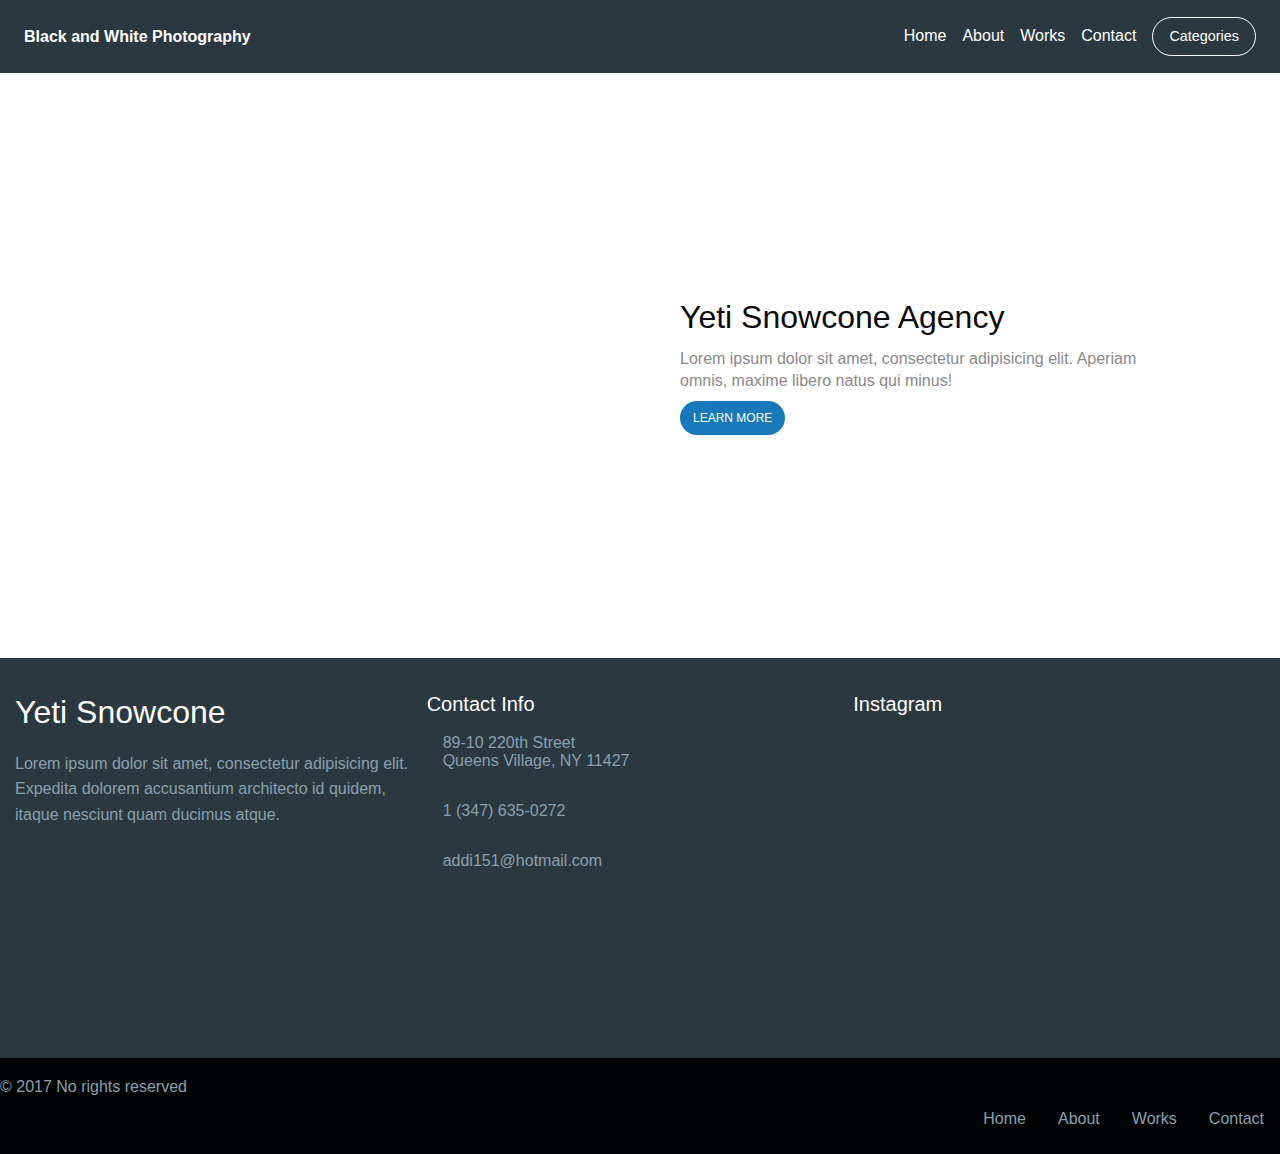
==== website/about/index.html @ 405fc446 "1.013" ====
<!doctype html>
<html ng-app class="no-js" lang="en" dir="ltr">
  <head>
    <meta charset="utf-8">
    <meta http-equiv="x-ua-compatible" content="ie=edge">
    <meta name="viewport" content="width=device-width, initial-scale=1.0">
    <title>B&W Photography</title>
    <script src="../js/vendor/angular.js"></script>
    <link rel="stylesheet" href="../css/foundation.css">
    <link rel="stylesheet" href="../css/app.css">
    <link rel="stylesheet" href="../css/nav.css">
    <link rel="stylesheet" href="css/header.css">
    <link rel="stylesheet" href="css/content.css">
    <link rel="stylesheet" href="../css/footer.css">
  </head>
  <body>
  <!-- *Begin Nav -->
  <nav class="top-bar topbar-responsive">
    <div class="top-bar-title">
      <span data-responsive-toggle="topbar-responsive" data-hide-for="medium">
        <button class="menu-icon" type="button" data-toggle></button>
      </span>
      <a class="topbar-responsive-logo" href="#"><strong>Black and White Photography</strong></a>
    </div>
    <div id="topbar-responsive" class="topbar-responsive-links">
      <div class="top-bar-right">
        <ul class="menu simple vertical medium-horizontal">
          <li><a href="../index.html">Home</a></li>
          <li><a href="#">About</a></li>
          <li><a href="../works/index.html">Works</a></li>
          <li><a href="../contact/index.html">Contact</a></li>
          <li>
            <button type="button" class="button hollow topbar-responsive-button">Categories</button>
          </li>
        </ul>
      </div>
    </div>
  </nav>
  <!-- *End Nav -->

  <!-- *Begin Header -->
  <div class="marketing-site-hero">
    <div class="marketing-site-hero-content">
      <h1>Yeti Snowcone Agency</h1>
      <p class="subheader">Lorem ipsum dolor sit amet, consectetur adipisicing elit. Aperiam omnis, maxime libero natus qui minus!</p>
      <a href="#" class="round button">learn more</a>
    </div>
  </div>


  <!-- *End Header -->

  <!-- *Begin Content -->
  
  <!-- *End Content -->

  <!-- *Begin Footer -->
  <footer class="marketing-site-footer">
    <div class="grid-x grid-padding-x">
      <div class="medium-4 cell">
        <h4 class="marketing-site-footer-name">Yeti Snowcone</h4>
        <p>Lorem ipsum dolor sit amet, consectetur adipisicing elit. Expedita dolorem accusantium architecto id quidem, itaque nesciunt quam ducimus atque.</p>
        <ul class="menu marketing-site-footer-menu-social simple">
          <li><a href="#"><i class="fa fa-youtube-square" aria-hidden="true"></i></a></li>
           <li><a href="#"><i class="fa fa-facebook-square" aria-hidden="true"></i></a></li>
           <li><a href="#"><i class="fa fa-twitter-square" aria-hidden="true"></i></a></li>
        </ul>
      </div>
      <div class="medium-4 columns">
         <h4 class="marketing-site-footer-title">Contact Info</h4>
        <div class="marketing-site-footer-block">
          <i class="fa fa-map-marker" aria-hidden="true"></i>
          <p>89-10 220th Street<br>Queens Village, NY 11427</p>
        </div>
        <div class="marketing-site-footer-block">
          <i class="fa fa-phone" aria-hidden="true"></i>
          <p>1 (347) 635-0272</p>
        </div>
        <div class="marketing-site-footer-block">
          <i class="fa fa-envelope-o" aria-hidden="true"></i>
          <p>addi151@hotmail.com</p>
        </div>
      </div>
      <div class="medium-4 columns">
        <h4 class="marketing-site-footer-title">Instagram</h4>
        <div class="row small-up-3">
          <div class="column column-block">
            <img src="https://placehold.it/75" alt="" />
          </div>
          <div class="column column-block">
            <img src="https://placehold.it/75" alt="" />
          </div>
          <div class="column column-block">
            <img src="https://placehold.it/75" alt="" />
          </div>
          <div class="column column-block">
            <img src="https://placehold.it/75" alt="" />
          </div>
          <div class="column column-block">
            <img src="https://placehold.it/75" alt="" />
          </div>
          <div class="column column-block">
            <img src="https://placehold.it/75" alt="" />
          </div>
        </div>
      </div>
    </div>
    <div class="marketing-site-footer-bottom">
      <div class="row large-unstack align-middle">
        <div class="column">
          <p>&copy; 2017 No rights reserved</p>
        </div>
        <div class="column">
          <ul class="menu marketing-site-footer-bottom-links">
            <li><a href="../index.html">Home</a></li>
            <li><a href="#">About</a></li>
            <li><a href="../works/index.html">Works</a></li>
            <li><a href="../contact/index.html">Contact</a></li>
          </ul>
        </div>
      </div>
    </div>
  </footer>
  <!-- *End Footer -->

    <script src="../js/vendor/jquery.js"></script>
    <script src="../js/vendor/what-input.js"></script>
    <script src="../js/vendor/foundation.js"></script>
    <script src="../js/app.js"></script>
  </body>
</html>
---- website/css/nav.css ----
.topbar-responsive {
  background: #2c3840;
  padding: 1rem 1.5rem;
}

.topbar-responsive .topbar-responsive-logo {
  color: #fefefe;
  vertical-align: middle;
}

.topbar-responsive .menu {
  background: #2c3840;
}

.topbar-responsive .menu li:last-of-type {
  margin-right: 0;
}

.topbar-responsive .menu a {
  color: #fefefe;
  transition: color 0.15s ease-in;
}

.topbar-responsive .menu a:hover {
  color: #c6d1d8;
}

@media screen and (max-width: 39.9375em) {
  .topbar-responsive .menu a {
    padding: 0.875rem 0;
  }
}

.topbar-responsive .menu .topbar-responsive-button {
  color: #fefefe;
  border-color: #fefefe;
  border-radius: 5000px;
  transition: color 0.15s ease-in, border-color 0.15s ease-in;
}

.topbar-responsive .menu .topbar-responsive-button:hover {
  color: #c6d1d8;
  border-color: #c6d1d8;
}

@media screen and (max-width: 39.9375em) {
  .topbar-responsive .menu .topbar-responsive-button {
    width: 100%;
    margin: 0.875rem 0;
  }
}

@media screen and (max-width: 39.9375em) {
  .topbar-responsive {
    padding: 0.75rem;
  }
  .topbar-responsive .top-bar-title {
    position: relative;
    width: 100%;
  }
  .topbar-responsive .top-bar-title span {
    position: absolute;
    right: 0;
    border: 1px solid #fefefe;
    border-radius: 5px;
    padding: 0.25rem 0.45rem;
    top: 50%;
    -webkit-transform: translateY(-50%);
        -ms-transform: translateY(-50%);
            transform: translateY(-50%);
  }
  .topbar-responsive .top-bar-title span .menu-icon {
    margin-bottom: 4px;
  }
}

@-webkit-keyframes fadeIn {
  from {
    opacity: 0;
  }
  to {
    opacity: 1;
  }
}

@keyframes fadeIn {
  from {
    opacity: 0;
  }
  to {
    opacity: 1;
  }
}

@-webkit-keyframes slideDown {
  0% {
    -webkit-transform: translateY(-100%);
            transform: translateY(-100%);
  }
  100% {
    -webkit-transform: translateY(0%);
            transform: translateY(0%);
  }
}

@keyframes slideDown {
  0% {
    -webkit-transform: translateY(-100%);
            transform: translateY(-100%);
  }
  100% {
    -webkit-transform: translateY(0%);
            transform: translateY(0%);
  }
}

@media screen and (max-width: 39.9375em) {
  .topbar-responsive-links {
    -webkit-animation-fill-mode: both;
            animation-fill-mode: both;
    -webkit-animation-duration: 0.5s;
            animation-duration: 0.5s;
    width: 100%;
    -webkit-animation: fadeIn 1s ease-in;
            animation: fadeIn 1s ease-in;
  }
}
---- website/about/css/header.css ----
.marketing-site-hero {
  background: url("https://images.pexels.com/photos/8264/pexels-photo.jpg?h=350&auto=compress&cs=tinysrgb") top right no-repeat;
  height: 65vh;
  background-size: cover;
  display: -webkit-flex;
  display: -ms-flexbox;
  display: flex;
  -webkit-align-items: center;
      -ms-flex-align: center;
          align-items: center;
}

@media screen and (min-width: 40em) {
  .marketing-site-hero {
    background-position: center center;
  }
}

.marketing-site-hero-content {
  max-width: 75rem;
  margin: 0 auto;
  padding-left: 5%;
  padding-right: 5%;
}

.marketing-site-hero-content h1 {
  font-size: 32px;
}

.marketing-site-hero-content .button.round {
  border-radius: 5000px;
  text-transform: uppercase;
  font-size: 12px;
  margin-bottom: 0;
}

@media screen and (min-width: 40em) {
  .marketing-site-hero-content {
    padding-left: 50%;
  }
}
---- website/css/footer.css ----
.marketing-site-footer {
  background: #2c3840;
  color: #8aa0ae;
  padding: 2rem 0 0;
}

.marketing-site-footer .marketing-site-footer-menu-social a {
  color: #fefefe;
}

.marketing-site-footer .column-block {
  margin-bottom: 30px;
}

.marketing-site-footer > .row {
  margin-bottom: 1rem;
}

@media screen and (max-width: 39.9375em) {
  .marketing-site-footer .columns {
    margin-bottom: 2rem;
  }
}

.marketing-site-footer-name {
  color: #fefefe;
  margin-bottom: 1rem;
  font-size: 2rem;
}

.marketing-site-footer-title {
  color: #fefefe;
  margin-bottom: 1rem;
  font-size: 1.25rem;
}

.marketing-site-footer-block {
  display: -webkit-flex;
  display: -ms-flexbox;
  display: flex;
  margin-bottom: 1rem;
}

.marketing-site-footer-block .fa {
  font-size: 2rem;
  color: #020304;
}

.marketing-site-footer-block p {
  margin-left: 1rem;
  line-height: 1.125rem;
}

.marketing-site-footer-bottom {
  background: #020304;
  padding: 1rem 0;
}

.marketing-site-footer-bottom p,
.marketing-site-footer-bottom .menu {
  margin-bottom: 0;
}

.marketing-site-footer-bottom .marketing-site-footer-bottom-links {
  -webkit-justify-content: flex-end;
      -ms-flex-pack: end;
          justify-content: flex-end;
}

.marketing-site-footer-bottom .marketing-site-footer-bottom-links a {
  color: #8aa0ae;
}

@media screen and (max-width: 63.9375em) {
  .marketing-site-footer-bottom .marketing-site-footer-bottom-links {
    -webkit-justify-content: center;
        -ms-flex-pack: center;
            justify-content: center;
  }
}

@media screen and (max-width: 63.9375em) {
  .marketing-site-footer-bottom {
    text-align: center;
  }
}
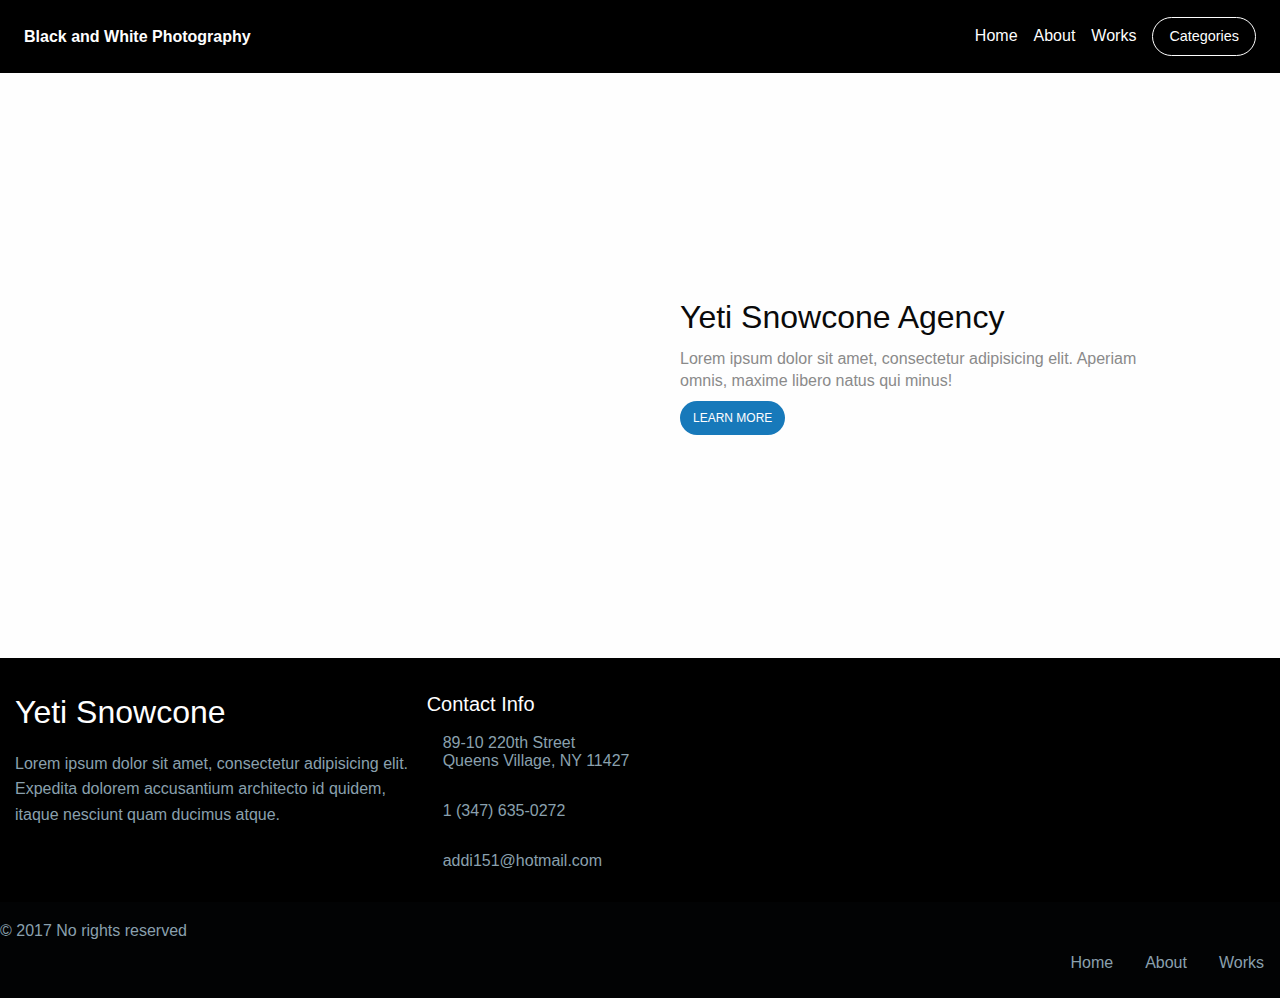
==== commit b24f79da: "1.2" ====
--- a/website/about/index.html
+++ b/website/about/index.html
@@ -28,7 +28,6 @@
           <li><a href="../index.html">Home</a></li>
           <li><a href="#">About</a></li>
           <li><a href="../works/index.html">Works</a></li>
-          <li><a href="../contact/index.html">Contact</a></li>
           <li>
             <button type="button" class="button hollow topbar-responsive-button">Categories</button>
           </li>
@@ -51,7 +50,7 @@
   <!-- *End Header -->
 
   <!-- *Begin Content -->
-  
+
   <!-- *End Content -->
 
   <!-- *Begin Footer -->
@@ -80,28 +79,7 @@
           <i class="fa fa-envelope-o" aria-hidden="true"></i>
           <p>addi151@hotmail.com</p>
         </div>
-      </div>
-      <div class="medium-4 columns">
-        <h4 class="marketing-site-footer-title">Instagram</h4>
-        <div class="row small-up-3">
-          <div class="column column-block">
-            <img src="https://placehold.it/75" alt="" />
-          </div>
-          <div class="column column-block">
-            <img src="https://placehold.it/75" alt="" />
-          </div>
-          <div class="column column-block">
-            <img src="https://placehold.it/75" alt="" />
-          </div>
-          <div class="column column-block">
-            <img src="https://placehold.it/75" alt="" />
-          </div>
-          <div class="column column-block">
-            <img src="https://placehold.it/75" alt="" />
-          </div>
-          <div class="column column-block">
-            <img src="https://placehold.it/75" alt="" />
-          </div>
+      
         </div>
       </div>
     </div>
@@ -115,7 +93,6 @@
             <li><a href="../index.html">Home</a></li>
             <li><a href="#">About</a></li>
             <li><a href="../works/index.html">Works</a></li>
-            <li><a href="../contact/index.html">Contact</a></li>
           </ul>
         </div>
       </div>
--- a/website/css/nav.css
+++ b/website/css/nav.css
@@ -1,6 +1,6 @@
 
 .topbar-responsive {
-  background: #2c3840;
+  background: #000000;
   padding: 1rem 1.5rem;
 }
 
@@ -10,7 +10,7 @@
 }
 
 .topbar-responsive .menu {
-  background: #2c3840;
+  background: #000000;
 }
 
 .topbar-responsive .menu li:last-of-type {
@@ -23,7 +23,7 @@
 }
 
 .topbar-responsive .menu a:hover {
-  color: #c6d1d8;
+  color: #000000;
 }
 
 @media screen and (max-width: 39.9375em) {
--- a/website/css/footer.css
+++ b/website/css/footer.css
@@ -1,6 +1,6 @@
 
 .marketing-site-footer {
-  background: #2c3840;
+  background: #000000;
   color: #8aa0ae;
   padding: 2rem 0 0;
 }
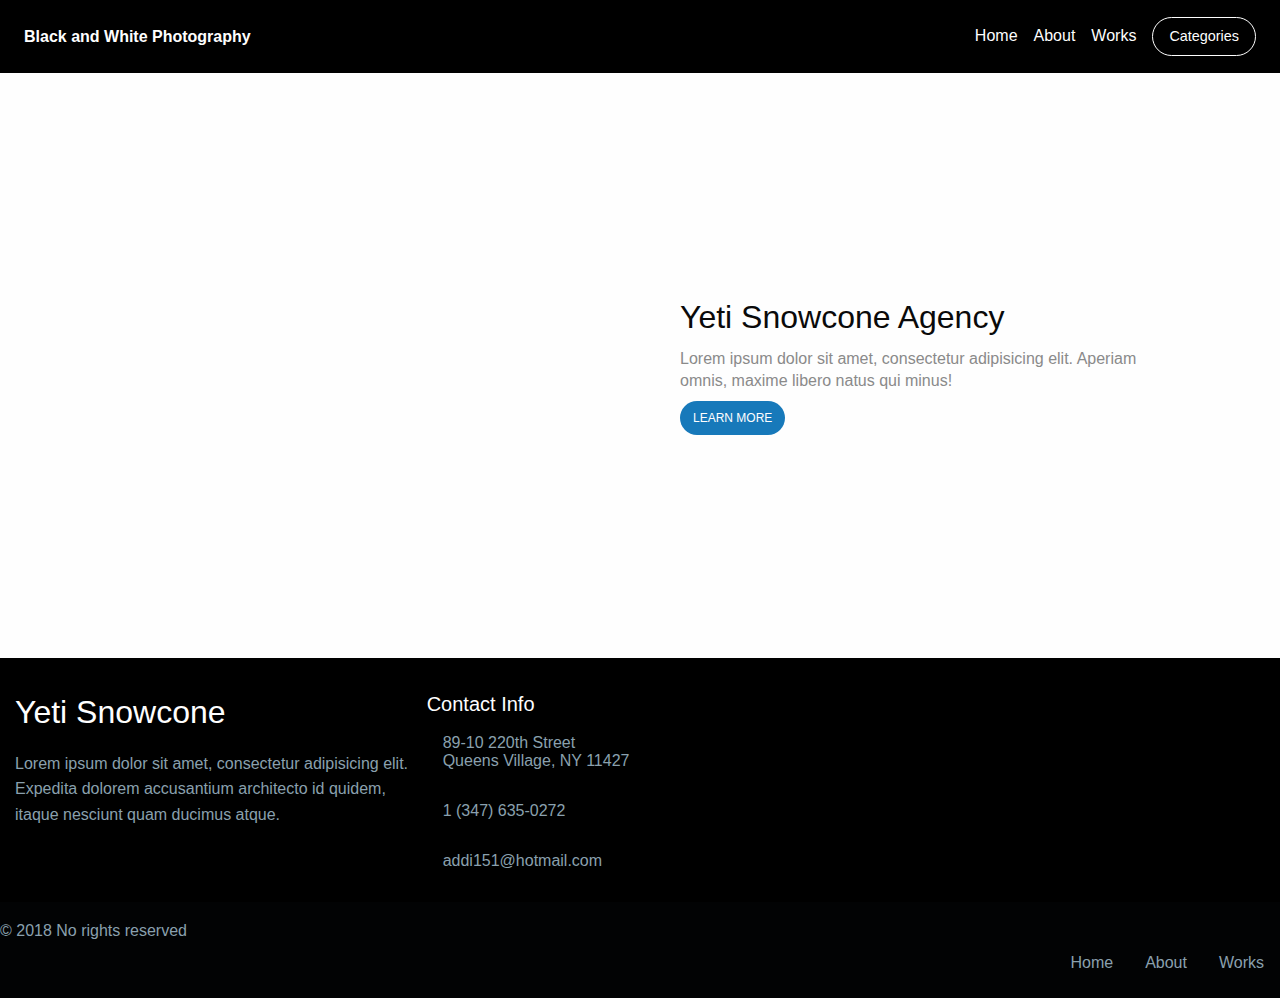
==== commit c9d04141: "1.21" ====
--- a/website/about/index.html
+++ b/website/about/index.html
@@ -79,14 +79,14 @@
           <i class="fa fa-envelope-o" aria-hidden="true"></i>
           <p>addi151@hotmail.com</p>
         </div>
-      
+
         </div>
       </div>
     </div>
     <div class="marketing-site-footer-bottom">
       <div class="row large-unstack align-middle">
         <div class="column">
-          <p>&copy; 2017 No rights reserved</p>
+          <p>&copy; 2018 No rights reserved</p>
         </div>
         <div class="column">
           <ul class="menu marketing-site-footer-bottom-links">
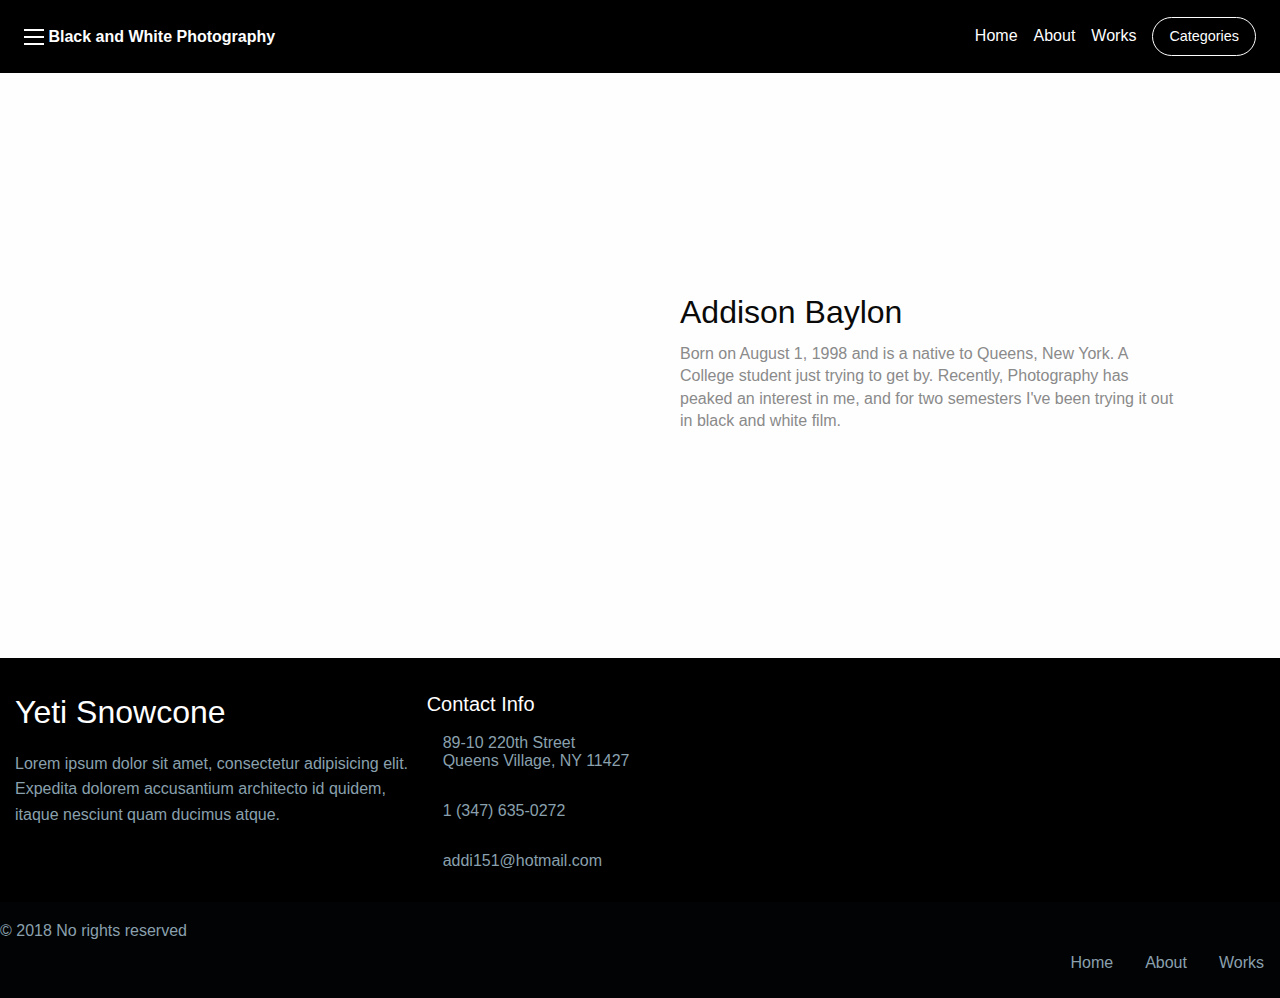
==== commit 9dc50f5d: "1.22" ====
--- a/website/about/index.html
+++ b/website/about/index.html
@@ -40,9 +40,8 @@
   <!-- *Begin Header -->
   <div class="marketing-site-hero">
     <div class="marketing-site-hero-content">
-      <h1>Yeti Snowcone Agency</h1>
-      <p class="subheader">Lorem ipsum dolor sit amet, consectetur adipisicing elit. Aperiam omnis, maxime libero natus qui minus!</p>
-      <a href="#" class="round button">learn more</a>
+      <h1>Addison Baylon</h1>
+      <p class="subheader">Born on August 1, 1998 and is a native to Queens, New York. A College student just trying to get by. Recently, Photography has peaked an interest in me, and for two semesters I've been trying it out in black and white film. </p>
     </div>
   </div>
 
@@ -100,7 +99,7 @@
   </footer>
   <!-- *End Footer -->
 
-    <script src="../js/vendor/jquery.js"></script>
+    <script src="../js/vendor/angular.js"></script>
     <script src="../js/vendor/what-input.js"></script>
     <script src="../js/vendor/foundation.js"></script>
     <script src="../js/app.js"></script>
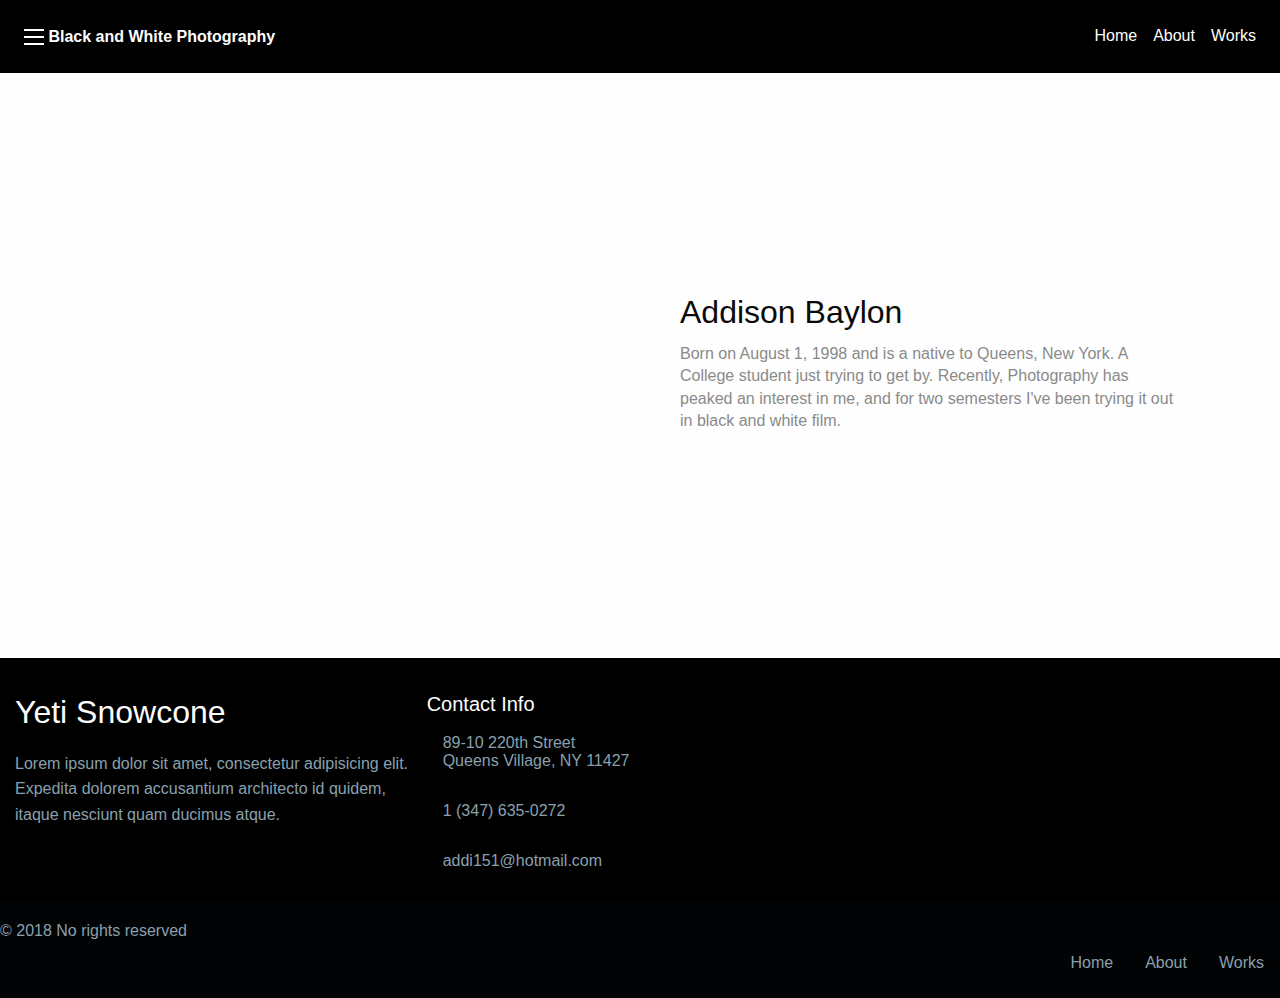
==== commit 4914783d: "1.3" ====
--- a/website/about/index.html
+++ b/website/about/index.html
@@ -28,9 +28,6 @@
           <li><a href="../index.html">Home</a></li>
           <li><a href="#">About</a></li>
           <li><a href="../works/index.html">Works</a></li>
-          <li>
-            <button type="button" class="button hollow topbar-responsive-button">Categories</button>
-          </li>
         </ul>
       </div>
     </div>
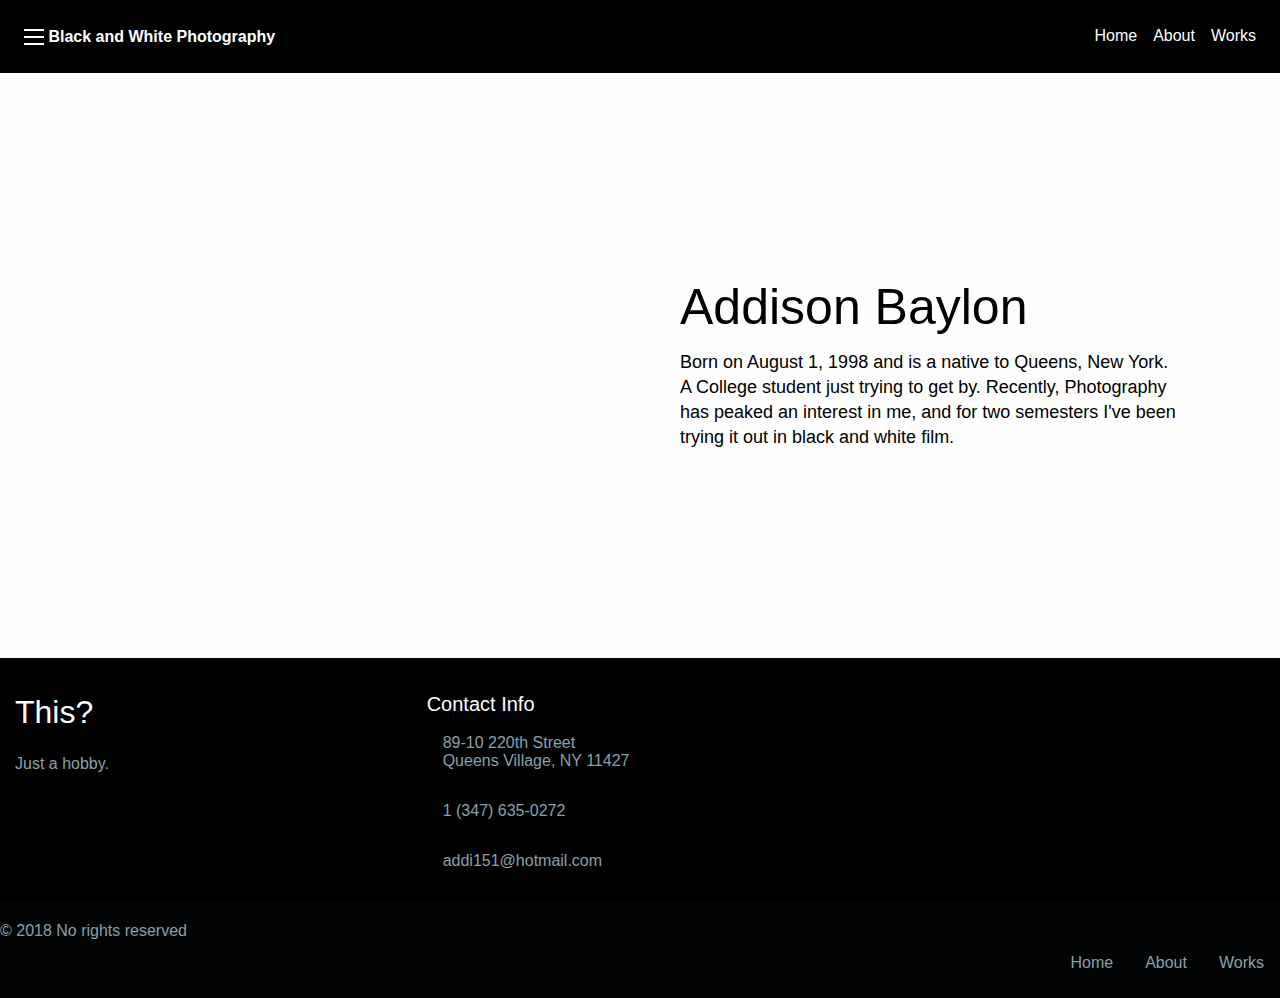
==== commit ccd1e781: "2.0" ====
--- a/website/about/index.html
+++ b/website/about/index.html
@@ -4,7 +4,7 @@
     <meta charset="utf-8">
     <meta http-equiv="x-ua-compatible" content="ie=edge">
     <meta name="viewport" content="width=device-width, initial-scale=1.0">
-    <title>B&W Photography</title>
+    <title>Black and White Photography</title>
     <script src="../js/vendor/angular.js"></script>
     <link rel="stylesheet" href="../css/foundation.css">
     <link rel="stylesheet" href="../css/app.css">
@@ -35,6 +35,7 @@
   <!-- *End Nav -->
 
   <!-- *Begin Header -->
+
   <div class="marketing-site-hero">
     <div class="marketing-site-hero-content">
       <h1>Addison Baylon</h1>
@@ -53,8 +54,8 @@
   <footer class="marketing-site-footer">
     <div class="grid-x grid-padding-x">
       <div class="medium-4 cell">
-        <h4 class="marketing-site-footer-name">Yeti Snowcone</h4>
-        <p>Lorem ipsum dolor sit amet, consectetur adipisicing elit. Expedita dolorem accusantium architecto id quidem, itaque nesciunt quam ducimus atque.</p>
+        <h4 class="marketing-site-footer-name">This?</h4>
+        <p>Just a hobby.</p>
         <ul class="menu marketing-site-footer-menu-social simple">
           <li><a href="#"><i class="fa fa-youtube-square" aria-hidden="true"></i></a></li>
            <li><a href="#"><i class="fa fa-facebook-square" aria-hidden="true"></i></a></li>
--- a/website/about/css/header.css
+++ b/website/about/css/header.css
@@ -1,6 +1,6 @@
 
 .marketing-site-hero {
-  background: url("https://images.pexels.com/photos/8264/pexels-photo.jpg?h=350&auto=compress&cs=tinysrgb") top right no-repeat;
+  background: url( https://drive.google.com/uc?export=view&id=1nCXGwvqFVJs19K1-yFVyPdJxr_BidXPd ) top right no-repeat;
   height: 65vh;
   background-size: cover;
   display: -webkit-flex;
@@ -22,16 +22,22 @@
   margin: 0 auto;
   padding-left: 5%;
   padding-right: 5%;
+  color: #000000;
 }
 
 .marketing-site-hero-content h1 {
-  font-size: 32px;
+  font-size: 50px;
+}
+  .marketing-site-hero-content p {
+    font-size: 18px;
+    color: #000000
+
 }
 
 .marketing-site-hero-content .button.round {
   border-radius: 5000px;
   text-transform: uppercase;
-  font-size: 12px;
+  font-size: 20px;
   margin-bottom: 0;
 }
 
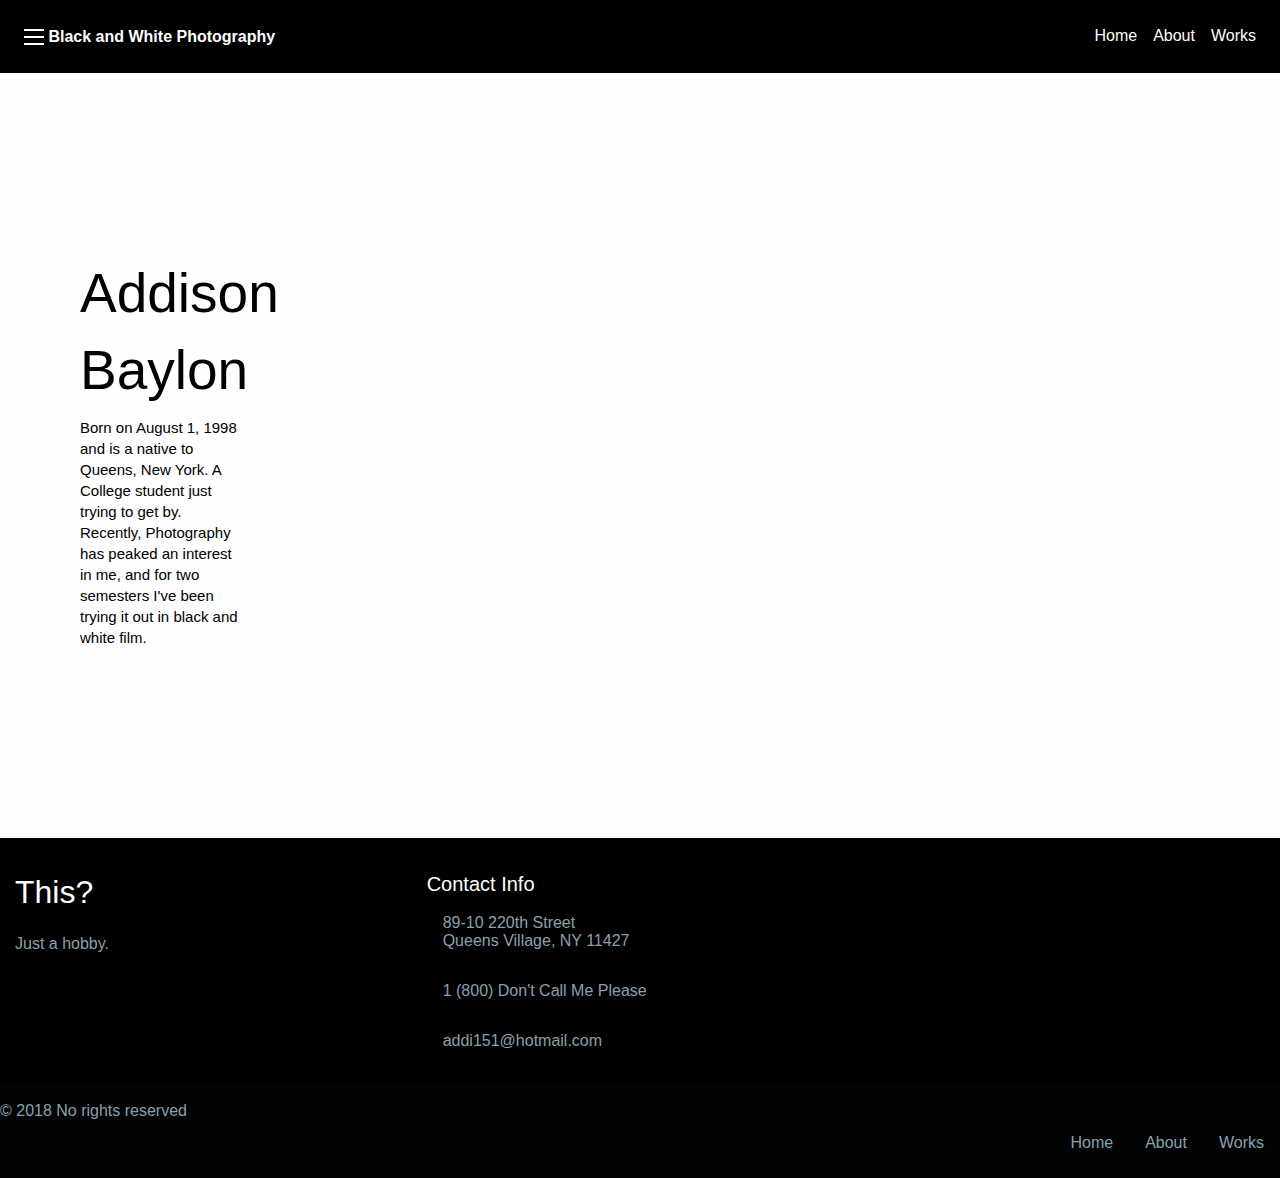
==== commit eec38f2a: "3.1" ====
--- a/website/about/index.html
+++ b/website/about/index.html
@@ -70,7 +70,7 @@
         </div>
         <div class="marketing-site-footer-block">
           <i class="fa fa-phone" aria-hidden="true"></i>
-          <p>1 (347) 635-0272</p>
+          <p>1 (800) Don't Call Me Please</p>
         </div>
         <div class="marketing-site-footer-block">
           <i class="fa fa-envelope-o" aria-hidden="true"></i>
--- a/website/about/css/header.css
+++ b/website/about/css/header.css
@@ -1,7 +1,7 @@
 
 .marketing-site-hero {
   background: url( https://drive.google.com/uc?export=view&id=1nCXGwvqFVJs19K1-yFVyPdJxr_BidXPd ) top right no-repeat;
-  height: 65vh;
+  height: 85vh;
   background-size: cover;
   display: -webkit-flex;
   display: -ms-flexbox;
@@ -18,18 +18,18 @@
 }
 
 .marketing-site-hero-content {
-  max-width: 75rem;
+  max-width: 70rem;
   margin: 0 auto;
-  padding-left: 5%;
-  padding-right: 5%;
+  padding-left: 20%;
+  padding-right: 15%;
   color: #000000;
 }
 
 .marketing-site-hero-content h1 {
-  font-size: 50px;
+  font-size: 55px;
 }
   .marketing-site-hero-content p {
-    font-size: 18px;
+    font-size: 15px;
     color: #000000
 
 }
@@ -43,6 +43,7 @@
 
 @media screen and (min-width: 40em) {
   .marketing-site-hero-content {
-    padding-left: 50%;
+    padding-left: 0%;
+    padding-right: 75%;
   }
 }
